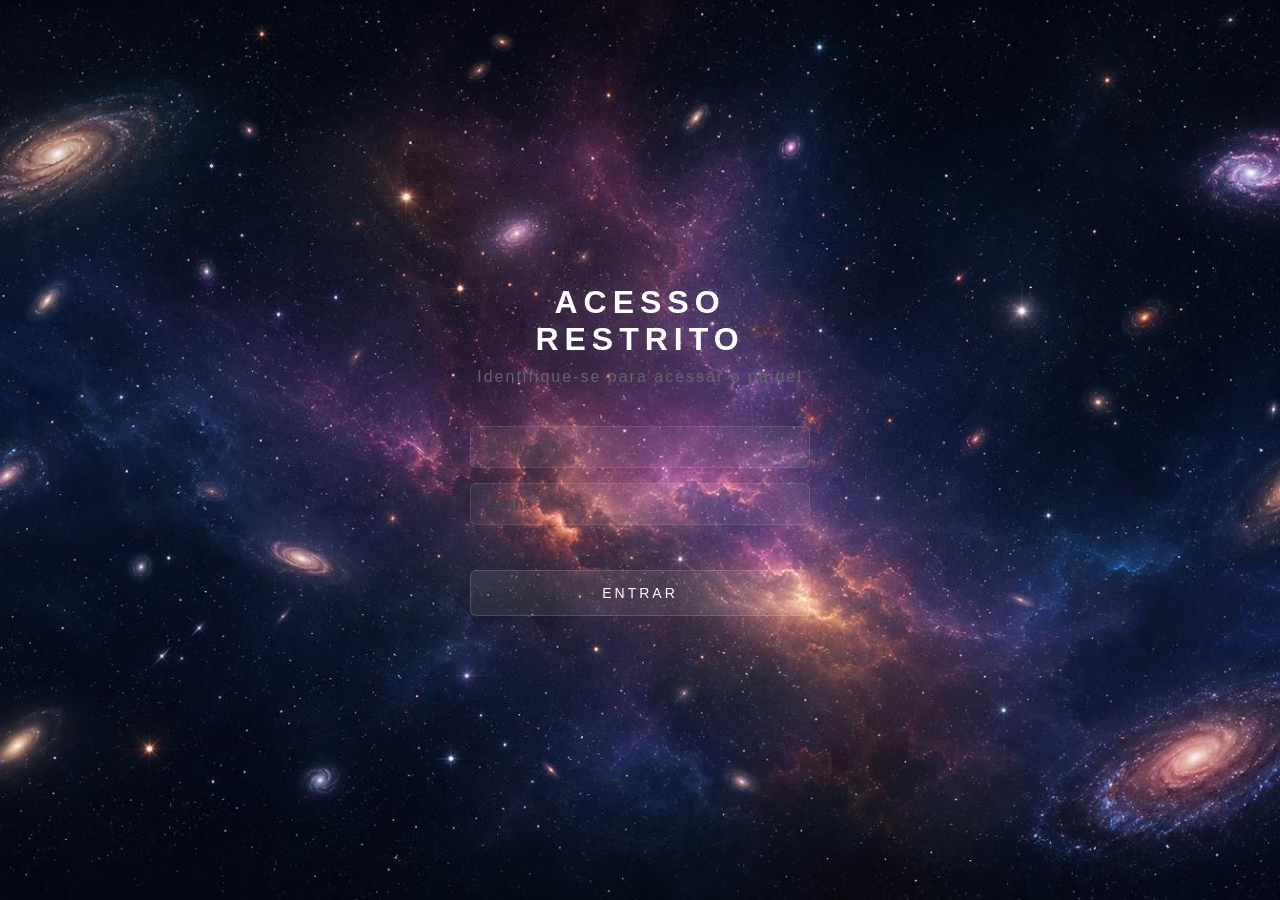
==== admin.html @ 99ddb272 "feat: add admin authentication, dimension management, and image upload functionality" ====
<!DOCTYPE html>
<html lang="pt-BR">
<head>
    <meta charset="UTF-8">
    <meta name="viewport" content="width=device-width, initial-scale=1.0">
    <title>O Omniverso | Painel Admin</title>
    <link rel="stylesheet" href="assets/css/style.css">
    <link rel="stylesheet" href="assets/css/admin.css">
</head>
<body>

    <!-- =========================================
         TELA DE LOGIN
         ========================================= -->
    <div class="admin-login" id="tela-login">
        <div class="login-container">
            <h1 class="titulo-omniverso">ACESSO RESTRITO</h1>
            <p class="subtitulo">Identifique-se para acessar o painel</p>

            <form id="form-login" class="form-login">
                <div class="campo">
                    <input type="text" id="login-user" placeholder="Usuário" autocomplete="username" required>
                </div>
                <div class="campo">
                    <input type="password" id="login-pass" placeholder="Senha" autocomplete="current-password" required>
                </div>
                <p class="login-erro" id="login-erro"></p>
                <button type="submit" class="btn-submit">ENTRAR</button>
            </form>
        </div>
    </div>

    <!-- =========================================
         PAINEL ADMIN
         ========================================= -->
    <div class="admin-painel" id="tela-painel" style="display:none;">

        <header>
            <a href="index.html" class="btn-voltar">&#8592; OMNIVERSO</a>
            <h1 class="titulo-omniverso">PAINEL DE CONTROLE</h1>
            <p class="subtitulo">Gerencie os registros do multiverso</p>
            <button class="btn-logout" id="btn-logout">SAIR</button>
        </header>

        <!-- Upload -->
        <section class="upload-section">
            <h2 class="section-titulo">ENVIAR NOVO REGISTRO</h2>

            <form id="form-upload" class="form-upload" enctype="multipart/form-data">
                <div class="upload-campos">
                    <div class="campo">
                        <label for="upload-jogo">Dimensão</label>
                        <select id="upload-jogo" required>
                            <option value="">Selecione o jogo...</option>
                        </select>
                    </div>
                    <div class="campo">
                        <label for="upload-titulo">Título (opcional)</label>
                        <input type="text" id="upload-titulo" placeholder="Ex: Pôr do sol em Valentine">
                    </div>
                </div>

                <div class="upload-area" id="upload-area">
                    <input type="file" id="upload-arquivo" accept="image/jpeg,image/png,image/webp,image/gif" required hidden>
                    <div class="upload-placeholder" id="upload-placeholder">
                        <span class="upload-icone">&#128247;</span>
                        <p>Clique ou arraste uma imagem aqui</p>
                        <p class="subtitulo">JPG, PNG, WEBP ou GIF — até 20MB</p>
                    </div>
                    <img class="upload-preview" id="upload-preview" style="display:none;" alt="Preview">
                </div>

                <div class="upload-progresso" id="upload-progresso" style="display:none;">
                    <div class="barra-progresso">
                        <div class="barra-preenchimento" id="barra-preenchimento"></div>
                    </div>
                    <p class="progresso-texto" id="progresso-texto">0%</p>
                </div>

                <p class="upload-status" id="upload-status"></p>
                <button type="submit" class="btn-submit" id="btn-upload">ENVIAR REGISTRO</button>
            </form>
        </section>

    </div>

    <script src="assets/js/admin.js"></script>
</body>
</html>
---- assets/css/style.css ----
/* =========================================
   RESET
   ========================================= */
* {
    margin: 0;
    padding: 0;
    box-sizing: border-box;
}

/* =========================================
   FUNDO ESPACIAL MINIMALISTA
   ========================================= */
body {
    background-color: #030305;
    /* Agora o CSS busca a imagem na pasta correta do projeto */
    background-image: url('../img/Omniverso.jpg');
    background-size: cover;
    background-position: center;
    background-attachment: fixed;
    
    /* Regras importantes que haviam sumido */
    color: white;
    font-family: Arial, sans-serif;
    overflow-x: hidden;
    min-height: 100vh;
}



/* =========================================
   CABEÇALHO
   ========================================= */
header {
    text-align: center;
    margin-top: 60px;
}

.titulo-omniverso {
    font-size: 32px;
    letter-spacing: 6px;
    text-transform: uppercase;
    text-shadow: 0 0 20px rgba(255, 255, 255, 0.2);
}

.subtitulo {
    text-align: center;
    color: #666;
    margin-top: 10px;
    letter-spacing: 2px;
}

/* =========================================
   OS PORTAIS
   ========================================= */
.container-portais {
    display: flex;
    justify-content: center;
    align-items: center;
    gap: 120px;
    margin-top: 120px;
    flex-wrap: wrap;
}

.portal {
    position: relative;
    width: 260px;
    height: 260px;
    border-radius: 50%;
    display: flex;
    justify-content: center;
    align-items: center;
    text-decoration: none;
    color: white;
    transition: transform 0.4s ease;
    
    /* Cria a textura de um planeta escuro/esfera 3D sem precisar de foto */
    background: radial-gradient(circle at 30% 30%, #1a1a24 0%, #000000 80%);
    box-shadow: inset -20px -20px 40px rgba(0, 0, 0, 0.9), 0 0 20px rgba(0, 0, 0, 0.6);
    z-index: 2;
}

.portal:hover {
    transform: scale(1.08);
}

/* =========================================
   AURAS E DESFOQUE (O brilho atrás do planeta)
   ========================================= */
.aura-desfoque {
    position: absolute;
    /* A aura é um pouco maior que o portal para "vazar" pelas bordas */
    width: 130%;
    height: 130%;
    border-radius: 50%;
    z-index: -1;
    filter: blur(35px);
    opacity: 0.5;
    transition: all 0.4s ease;
}

/* Brilho vermelho escuro para o RDR2 */
.aura-vermelha {
    background: linear-gradient(45deg, #5c0000, #ff3300);
}

/* Brilho azul/roxo para o GTA */
.aura-neon {
    background: linear-gradient(45deg, #000046, #00e5ff);
}

/* Quando passar o mouse, a aura acende mais forte */
.portal:hover .aura-desfoque {
    opacity: 0.9;
    filter: blur(45px);
}

/* =========================================
   TEXTOS DOS JOGOS
   ========================================= */
.nome-dimensao {
    text-align: center;
    font-size: 22px;
    font-weight: bold;
    letter-spacing: 2px;
    z-index: 10;
    
    /* Removemos a caixa preta feia e colocamos uma sombra no texto para leitura */
    text-shadow: 0 4px 15px rgba(0, 0, 0, 1);
    background: transparent;
}
/* Textura do Planeta RDR2 */
.portal-rdr2 {
    background-image: url('../img/rdr1.jpg');
    background-size: cover;
    background-position: center;
}

/* Textura do Planeta GTA */
.portal-gta {
    background-image: url('../img/gtav.jpg');
    background-size: cover;
    background-position: center;
}
---- assets/css/admin.css ----
/* =========================================
   ADMIN - ESTILOS DO PAINEL
   ========================================= */

/* =========================================
   TELA DE LOGIN
   ========================================= */
.admin-login {
    display: flex;
    justify-content: center;
    align-items: center;
    min-height: 100vh;
}

.login-container {
    text-align: center;
    width: 100%;
    max-width: 380px;
    padding: 20px;
}

.form-login {
    margin-top: 40px;
}

.campo {
    margin-bottom: 15px;
}

.campo label {
    display: block;
    font-size: 12px;
    letter-spacing: 2px;
    color: #555;
    margin-bottom: 6px;
    text-align: left;
}

.campo input,
.campo select {
    width: 100%;
    padding: 12px 16px;
    background: rgba(255, 255, 255, 0.05);
    border: 1px solid rgba(255, 255, 255, 0.1);
    border-radius: 6px;
    color: white;
    font-size: 14px;
    letter-spacing: 1px;
    outline: none;
    transition: border-color 0.3s ease;
}

.campo input::placeholder {
    color: #444;
}

.campo input:focus,
.campo select:focus {
    border-color: rgba(255, 255, 255, 0.3);
}

.campo select {
    cursor: pointer;
    appearance: none;
    -webkit-appearance: none;
    background-image: url("data:image/svg+xml,%3Csvg xmlns='http://www.w3.org/2000/svg' width='10' height='6' viewBox='0 0 10 6'%3E%3Cpath d='M0 0l5 6 5-6z' fill='%23555'/%3E%3C/svg%3E");
    background-repeat: no-repeat;
    background-position: right 14px center;
}

.campo select option {
    background: #111;
    color: white;
}

.login-erro {
    color: #ff4444;
    font-size: 13px;
    min-height: 20px;
    margin-bottom: 10px;
    letter-spacing: 1px;
}

.btn-submit {
    width: 100%;
    padding: 14px;
    background: rgba(255, 255, 255, 0.08);
    border: 1px solid rgba(255, 255, 255, 0.15);
    border-radius: 6px;
    color: white;
    font-size: 14px;
    letter-spacing: 3px;
    cursor: pointer;
    transition: all 0.3s ease;
}

.btn-submit:hover {
    background: rgba(255, 255, 255, 0.15);
    border-color: rgba(255, 255, 255, 0.3);
}

.btn-submit:disabled {
    opacity: 0.4;
    cursor: not-allowed;
}

/* =========================================
   PAINEL
   ========================================= */
.admin-painel header {
    position: relative;
}

.btn-voltar {
    position: absolute;
    top: 20px;
    left: 30px;
    color: #666;
    text-decoration: none;
    font-size: 14px;
    letter-spacing: 2px;
    transition: color 0.3s ease;
    z-index: 100;
}

.btn-voltar:hover {
    color: white;
}

.btn-logout {
    position: absolute;
    top: 20px;
    right: 30px;
    background: none;
    border: 1px solid rgba(255, 255, 255, 0.1);
    color: #666;
    padding: 8px 18px;
    font-size: 11px;
    letter-spacing: 2px;
    cursor: pointer;
    border-radius: 4px;
    transition: all 0.3s ease;
}

.btn-logout:hover {
    color: #ff4444;
    border-color: rgba(255, 60, 60, 0.3);
}

/* =========================================
   SEÇÃO DE UPLOAD
   ========================================= */
.upload-section {
    max-width: 600px;
    margin: 50px auto;
    padding: 0 20px;
}

.section-titulo {
    text-align: center;
    font-size: 16px;
    letter-spacing: 4px;
    color: #555;
    margin-bottom: 30px;
}

.upload-campos {
    display: flex;
    gap: 15px;
    margin-bottom: 20px;
}

.upload-campos .campo {
    flex: 1;
}

/* Área de Drop */
.upload-area {
    border: 2px dashed rgba(255, 255, 255, 0.1);
    border-radius: 10px;
    padding: 40px;
    text-align: center;
    cursor: pointer;
    transition: all 0.3s ease;
    margin-bottom: 20px;
    position: relative;
    min-height: 200px;
    display: flex;
    justify-content: center;
    align-items: center;
}

.upload-area:hover,
.upload-area.dragover {
    border-color: rgba(255, 255, 255, 0.3);
    background: rgba(255, 255, 255, 0.02);
}

.upload-placeholder {
    color: #444;
}

.upload-icone {
    font-size: 48px;
    display: block;
    margin-bottom: 15px;
}

.upload-placeholder p {
    letter-spacing: 1px;
    font-size: 14px;
}

.upload-preview {
    max-width: 100%;
    max-height: 300px;
    border-radius: 6px;
    object-fit: contain;
}

/* Barra de Progresso */
.upload-progresso {
    margin-bottom: 15px;
}

.barra-progresso {
    width: 100%;
    height: 4px;
    background: rgba(255, 255, 255, 0.05);
    border-radius: 2px;
    overflow: hidden;
}

.barra-preenchimento {
    height: 100%;
    width: 0%;
    background: linear-gradient(90deg, #00e5ff, #7c4dff);
    border-radius: 2px;
    transition: width 0.3s ease;
}

.progresso-texto {
    text-align: center;
    font-size: 12px;
    color: #555;
    margin-top: 8px;
    letter-spacing: 1px;
}

.upload-status {
    text-align: center;
    font-size: 13px;
    letter-spacing: 1px;
    min-height: 20px;
    margin-bottom: 15px;
}

.upload-status.sucesso {
    color: #00e676;
}

.upload-status.erro {
    color: #ff4444;
}

/* =========================================
   RESPONSIVIDADE
   ========================================= */
@media (max-width: 600px) {
    .upload-campos {
        flex-direction: column;
    }

    .upload-area {
        padding: 25px;
    }

    .btn-voltar {
        position: static;
        display: block;
        text-align: center;
        padding: 15px;
    }

    .btn-logout {
        position: static;
        display: block;
        margin: 10px auto 0;
    }
}
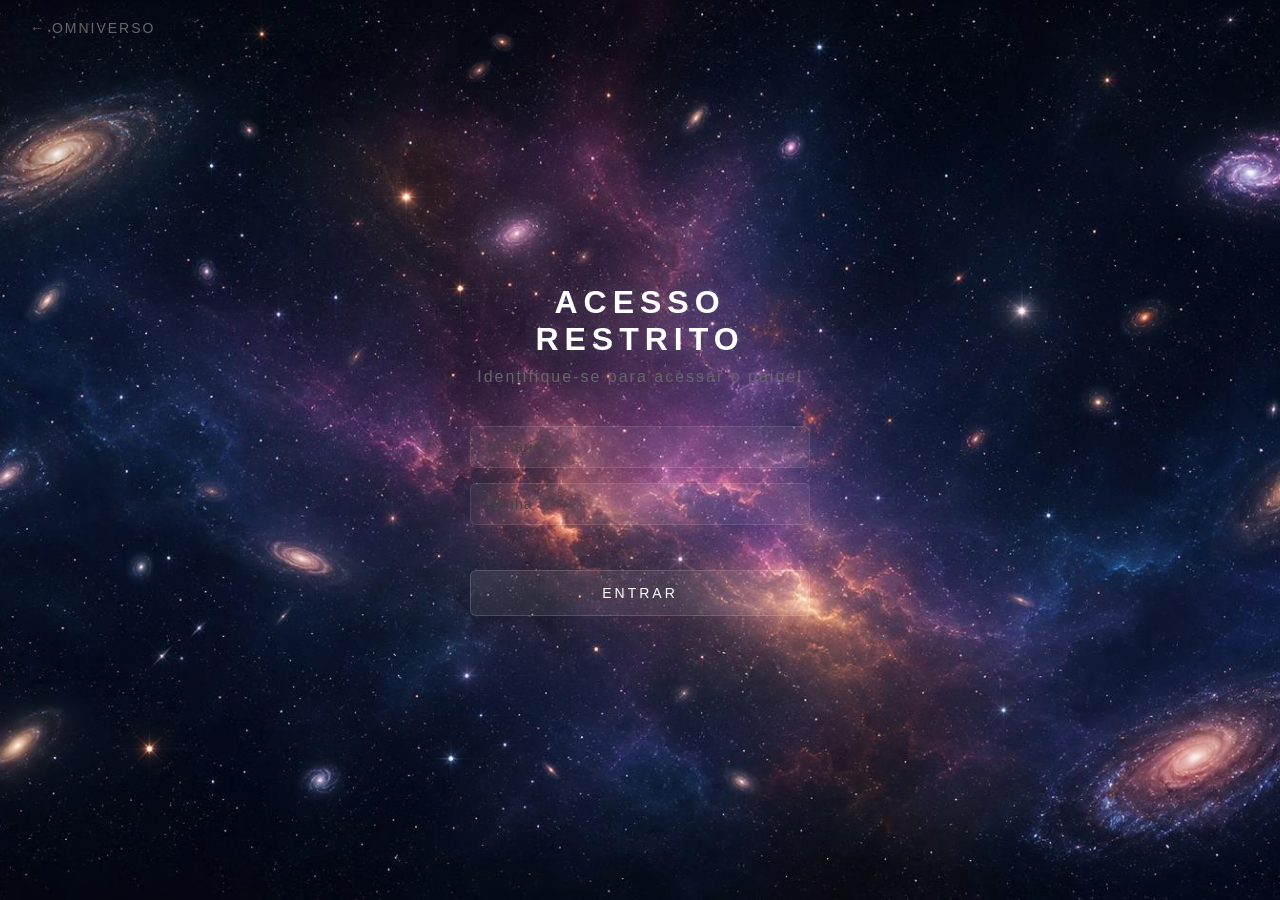
==== commit 9adc865b: "feat: add core site styles, dimension galleries, and admin interface assets" ====
--- a/admin.html
+++ b/admin.html
@@ -13,6 +13,7 @@
          TELA DE LOGIN
          ========================================= -->
     <div class="admin-login" id="tela-login">
+        <a href="index.html" class="btn-voltar" title="Voltar ao Omniverso">&#8592; OMNIVERSO</a>
         <div class="login-container">
             <h1 class="titulo-omniverso">ACESSO RESTRITO</h1>
             <p class="subtitulo">Identifique-se para acessar o painel</p>
@@ -40,6 +41,14 @@
             <h1 class="titulo-omniverso">PAINEL DE CONTROLE</h1>
             <p class="subtitulo">Gerencie os registros do multiverso</p>
             <button class="btn-logout" id="btn-logout">SAIR</button>
+
+            <!-- Acesso rápido às dimensões -->
+            <nav class="nav-atalhos-dimensoes">
+                <span class="label-atalho">Ver Galerias:</span>
+                <a href="dimensao.html?jogo=rdr1" class="btn-atalho-dimensao">RDR 1</a>
+                <span class="separador-atalho">•</span>
+                <a href="dimensao.html?jogo=gtav" class="btn-atalho-dimensao">GTA V</a>
+            </nav>
         </header>
 
         <!-- Upload -->
--- a/assets/css/style.css
+++ b/assets/css/style.css
@@ -140,4 +140,27 @@
     background-image: url('../img/gtav.jpg');
     background-size: cover;
     background-position: center;
+}
+
+/* =========================================
+   ACESSO RÁPIDO AO PAINEL ADMIN
+   ========================================= */
+.link-admin {
+    position: absolute;
+    top: 25px;
+    right: 35px;
+    color: #555;
+    text-decoration: none;
+    font-size: 11px;
+    letter-spacing: 2px;
+    border: 1px solid rgba(255, 255, 255, 0.08);
+    padding: 8px 14px;
+    border-radius: 4px;
+    transition: all 0.3s ease;
+}
+
+.link-admin:hover {
+    color: #fff;
+    border-color: rgba(255, 255, 255, 0.25);
+    background: rgba(255, 255, 255, 0.03);
 }
--- a/assets/css/admin.css
+++ b/assets/css/admin.css
@@ -147,6 +147,57 @@
     border-color: rgba(255, 60, 60, 0.3);
 }
 
+/* Atalhos de Dimensões no Header */
+.nav-atalhos-dimensoes {
+    margin-top: 18px;
+    display: flex;
+    justify-content: center;
+    align-items: center;
+    gap: 12px;
+}
+
+.label-atalho {
+    color: #444;
+    font-size: 11px;
+    letter-spacing: 2px;
+    text-transform: uppercase;
+}
+
+.btn-atalho-dimensao {
+    color: #777;
+    text-decoration: none;
+    font-size: 12px;
+    letter-spacing: 1px;
+    padding: 3px 8px;
+    border-radius: 4px;
+    transition: all 0.3s ease;
+}
+
+.btn-atalho-dimensao:hover {
+    color: #fff;
+    background: rgba(255, 255, 255, 0.05);
+}
+
+.separador-atalho {
+    color: #333;
+    font-size: 11px;
+}
+
+.link-ver-galeria {
+    display: inline-block;
+    margin-left: 10px;
+    color: #00e5ff;
+    text-decoration: none;
+    font-weight: bold;
+    letter-spacing: 1px;
+    transition: text-shadow 0.3s ease;
+}
+
+.link-ver-galeria:hover {
+    text-decoration: underline;
+    text-shadow: 0 0 10px rgba(0, 229, 255, 0.6);
+}
+
 /* =========================================
    SEÇÃO DE UPLOAD
    ========================================= */
